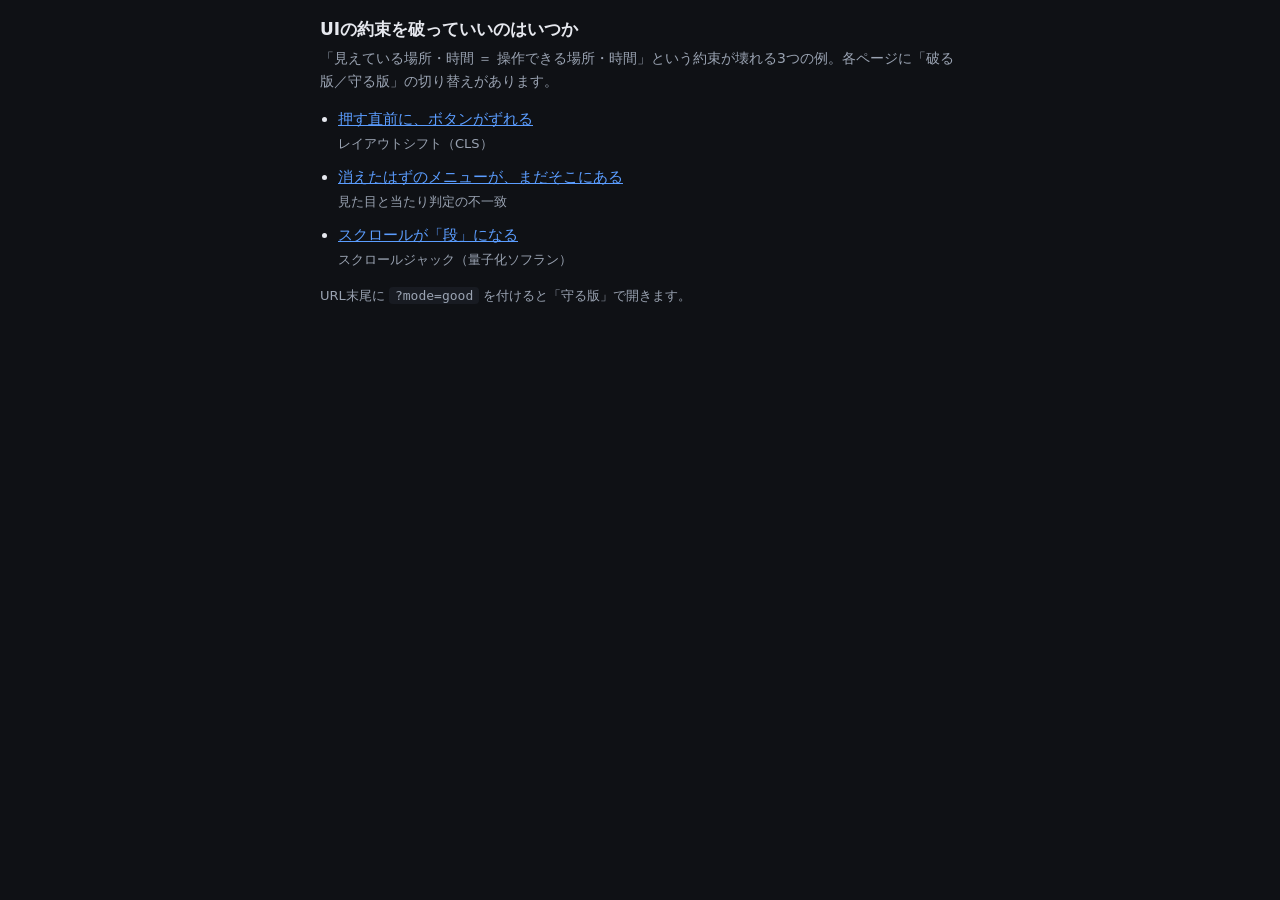
==== index.html @ b298dce2 "LT用デモ: UIの約束を破る/守る 3例（レイアウトシフト、見えないメニュー、スクロールジャック） Co-Authored-By: Claude Opus 5.5 <noreply@anthropi" ====
<!doctype html>
<html lang="ja">
<head>
<meta charset="utf-8">
<meta name="viewport" content="width=device-width, initial-scale=1">
<title>UIの約束デモ</title>
<link rel="stylesheet" href="common.css">
<style>
  main { max-width: 640px; margin: 0 auto; }
  ul { padding-left: 1.2em; }
  li { margin: 10px 0; }
  a { color: var(--accent); }
  code { background: var(--card); padding: 1px 6px; border-radius: 4px; font-size: 13px; }
</style>
</head>
<body>
<main>
  <h1>UIの約束を破っていいのはいつか</h1>
  <p class="lead">「見えている場所・時間 ＝ 操作できる場所・時間」という約束が壊れる3つの例。各ページに「破る版／守る版」の切り替えがあります。</p>
  <ul>
    <li><a href="layout-shift.html">押す直前に、ボタンがずれる</a><br><span class="sub">レイアウトシフト（CLS）</span></li>
    <li><a href="ghost-menu.html">消えたはずのメニューが、まだそこにある</a><br><span class="sub">見た目と当たり判定の不一致</span></li>
    <li><a href="scroll-jack.html">スクロールが「段」になる</a><br><span class="sub">スクロールジャック（量子化ソフラン）</span></li>
  </ul>
  <p class="sub">URL末尾に <code>?mode=good</code> を付けると「守る版」で開きます。</p>
</main>
</body>
</html>
---- common.css ----
:root {
  color-scheme: dark;
  --bg: #0f1115;
  --fg: #e6e8ee;
  --muted: #9aa3b2;
  --card: #181b22;
  --card-2: #20242d;
  --line: #2a2f3a;
  --accent: #5b9dff;
  --danger: #ff5d6c;
  --ok: #3ecf8e;
}
* { box-sizing: border-box; }
body {
  margin: 0;
  padding: 16px;
  background: var(--bg);
  color: var(--fg);
  font: 15px/1.6 system-ui, -apple-system, "Hiragino Sans", "Noto Sans JP", sans-serif;
}
h1 { font-size: 17px; margin: 0 0 4px; }
.lead { color: var(--muted); margin: 0 0 12px; font-size: 14px; }
.modes { display: inline-flex; border: 1px solid var(--line); border-radius: 8px; overflow: hidden; margin-bottom: 12px; }
.modes button {
  border: 0; background: transparent; color: var(--muted);
  padding: 6px 14px; font: inherit; cursor: pointer;
}
.modes button[aria-pressed="true"].bad { background: var(--danger); color: #1a0a0c; }
.modes button[aria-pressed="true"].good { background: var(--ok); color: #06170f; }
.btn {
  display: block; width: 240px; height: 44px; border-radius: 8px;
  border: 1px solid var(--line); background: var(--card-2); color: var(--fg);
  font: inherit; cursor: pointer;
}
.btn.danger { background: #3a1a1f; border-color: #6b2a33; }
.btn.primary { background: #1d3357; border-color: #2f5590; }
.log { min-height: 1.6em; margin: 12px 0 0; font-weight: 600; }
.log.bad { color: var(--danger); }
.log.good { color: var(--ok); }
.sub { color: var(--muted); font-size: 13px; }
.link { color: var(--accent); background: none; border: 0; padding: 0; font: inherit; cursor: pointer; text-decoration: underline; }
label.check { color: var(--muted); font-size: 13px; display: inline-flex; gap: 6px; align-items: center; margin-left: 12px; }
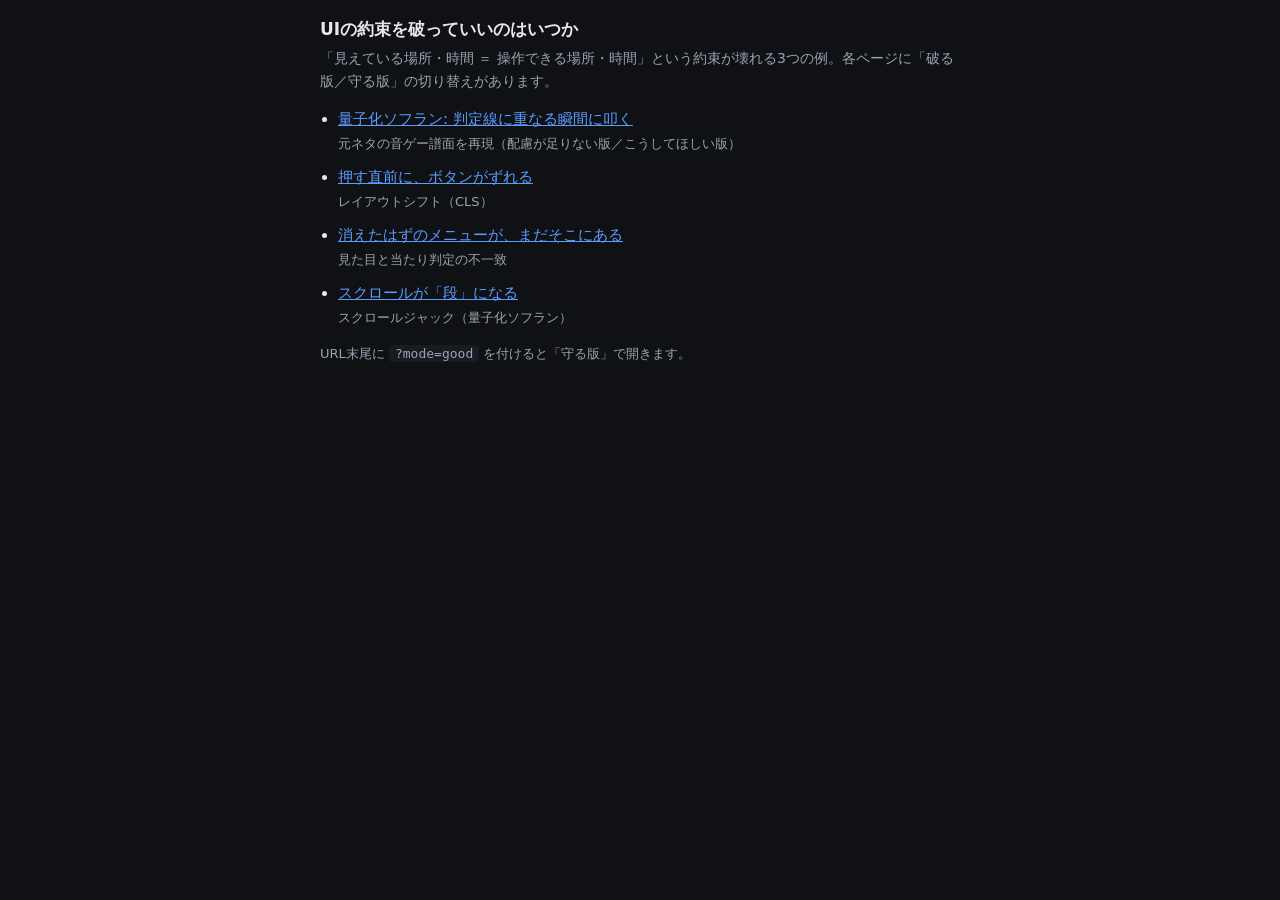
==== commit f6b27422: "量子化ソフランの音ゲー再現デモを追加（段の位相が叩くタイミングとずれる版／揃う版） Co-Authored-By: Claude Opus 5.5 <noreply@anthropic.com>" ====
--- a/index.html
+++ b/index.html
@@ -18,6 +18,7 @@
   <h1>UIの約束を破っていいのはいつか</h1>
   <p class="lead">「見えている場所・時間 ＝ 操作できる場所・時間」という約束が壊れる3つの例。各ページに「破る版／守る版」の切り替えがあります。</p>
   <ul>
+    <li><a href="soflan.html">量子化ソフラン: 判定線に重なる瞬間に叩く</a><br><span class="sub">元ネタの音ゲー譜面を再現（配慮が足りない版／こうしてほしい版）</span></li>
     <li><a href="layout-shift.html">押す直前に、ボタンがずれる</a><br><span class="sub">レイアウトシフト（CLS）</span></li>
     <li><a href="ghost-menu.html">消えたはずのメニューが、まだそこにある</a><br><span class="sub">見た目と当たり判定の不一致</span></li>
     <li><a href="scroll-jack.html">スクロールが「段」になる</a><br><span class="sub">スクロールジャック（量子化ソフラン）</span></li>
